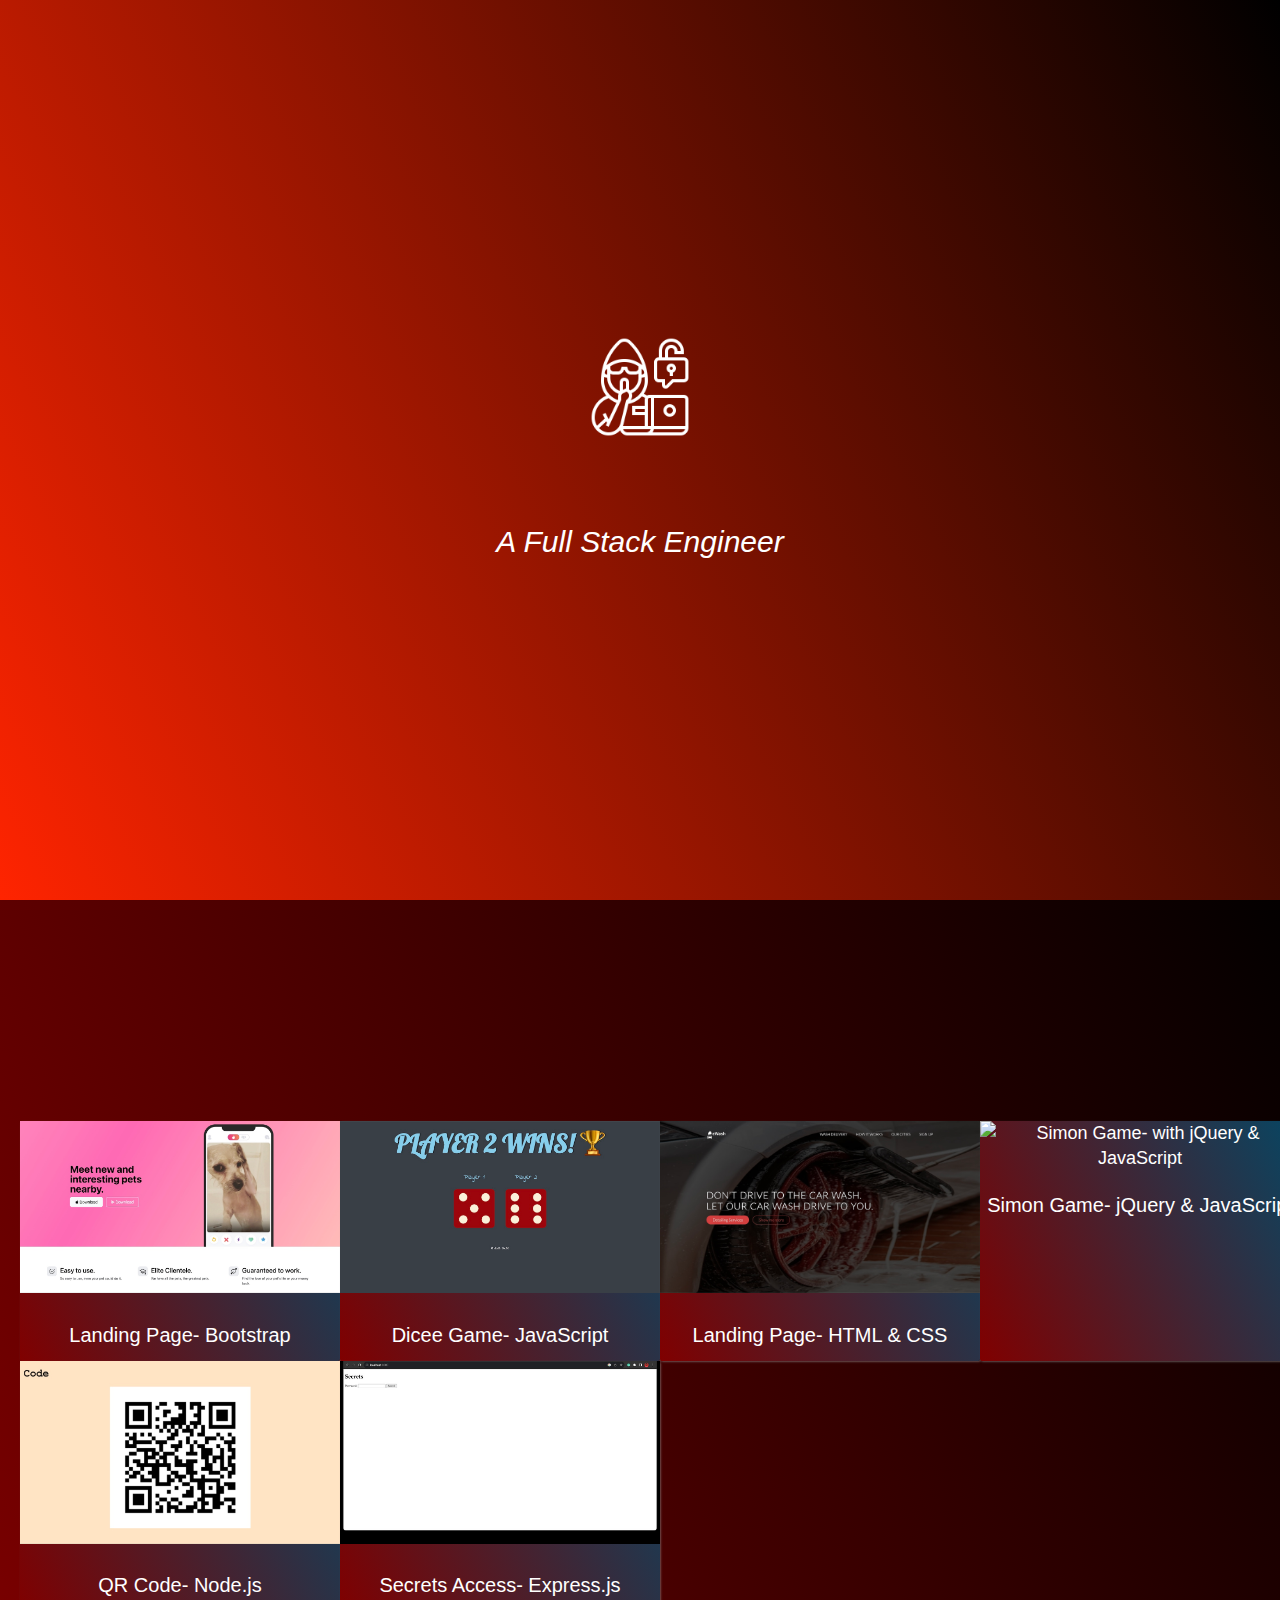
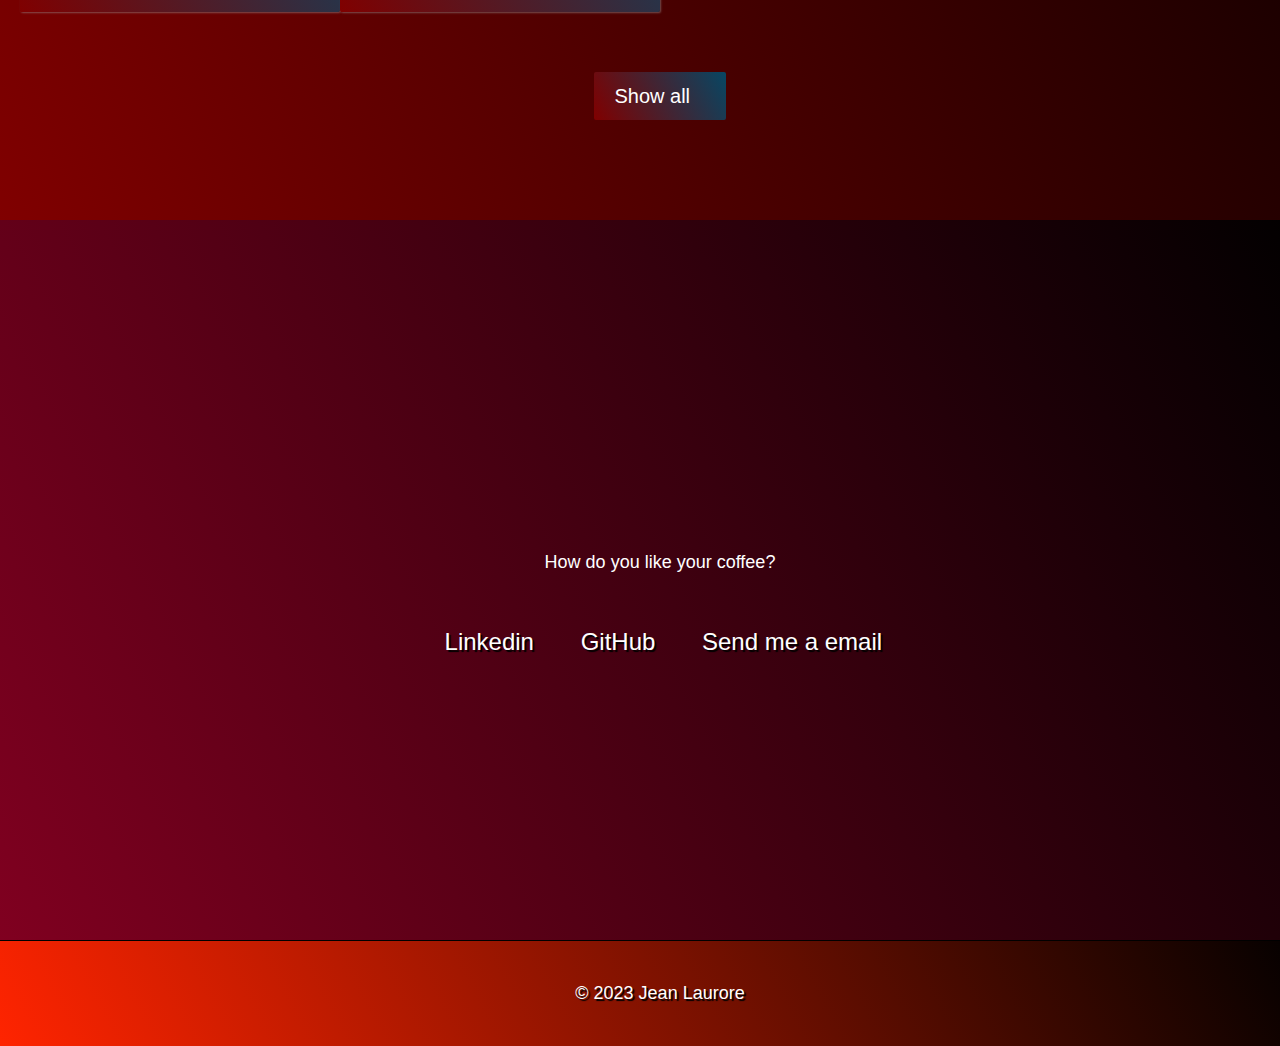
==== index.html @ cd210c25 "Added new project" ====
<!DOCTYPE html>
<html lang="en">

<head>
    <meta charset="UTF-8">
    <meta name="viewport" content="width=device-width, initial-scale=1.0">
    <meta http-equiv="X-UA-Compatible" content="IE=edge">
    <link rel="stylesheet" type="text/css" href="style.css">
    <title>Jean Laurore Portfolio</title>
</head>
<body>
    <header>
        <nav id="navbar" class="nav">
            <ul class="nav-list">
                <li><a href="#welcome-section">About</a></li>
                <li><a href="#projects">Work</a></li>
                <li><a href="#contact">Contact</a></li> 
            </ul>
        </nav>
    </header>

    <section id="welcome-section" class="welcome-section">
        <img class="dynamic-png" src="src/images/image-white.png" alt="Dynamic PNG">
        <h1> Hey there I'am Jean Laurore</h1>
        <p>A Full Stack Engineer</p>
    </section>

    <section id="projects" class="projects-section">
        <h2 class="projects-section-header">These are some of my projects</h2>
        <div class="projects-grid">
            <a href="https://jean-laurore.github.io/TinPet/" target="_blank" class="project project-tile">
                <img class="project-img"
                    src="src/images/TinPet-Project.jpg"
                    alt="Landing Page- with Bootstrap">
                    <p class="project-title">
                        Landing Page- Bootstrap
                    </p>
            </a>

            <a href="https://jean-laurore.github.io/Dicee-Game/" target="_blank" class="project project-tile">
                <img class="project-img"
                    src="src/images/Dicee-Game.jpg"
                    alt="Dicee Game- with JavaScript">
                    <p class="project-title">
                    Dicee Game- JavaScript
                    </p>
            </a>

            <a href="https://jean-laurore.github.io/eWash/" target="_blank" class="project project-tile">
                <img class="project-img" src="src/images/eWash.jpg" alt="Landing Page- with HTML & CSS">
                    <p class="project-title">
                    Landing Page- HTML & CSS
                    </p>
            </a>

            <a href="https://jean-laurore.github.io/Simon-Game/" target="_blank" class="project project-tile">
                <img class="project-img" src="src/images/simonGame.jpg" alt="Simon Game- with jQuery & JavaScript">
                    <p class="project-title">
                    Simon Game- jQuery & JavaScript
                    </p>
            </a>

            <a href="https://jean-laurore.github.io/QR-Code/" target="_blank" class="project project-tile">
                <img class="project-img" src="src/images/QR-Code.jpg" alt="QR Code with Node.js">
                    <p class="project-title">
                    QR Code- Node.js
                    </p>
            </a>

            <a href="https://github.com/Jean-Laurore/Secrets-Access" target="_blank" class="project project-tile">
                <img class="project-img" src="src/images/Secrets.jpg" alt="Secrets Access with express.js">
                    <p class="project-title">
                    Secrets Access- Express.js
                    </p>
            </a>
        </div>
        <a href="" class="btn btn-show-all" target="_blank">Show all
        <i class="fa-solid fa-arrow-right"></i>
        </a>
    </section>

    <section id="contact" class="contact-section">
        <div id="contact-section-header">
            <h2>Let's work together</h2>
            <p>How do you like your coffee?</p>
        </div>
            <div class="contact-links">
            <a href="https://www.linkedin.com/in/jean-laurore-b5106b161/" target="_blank"
                class="btn contact-details">
                <i class="fa-brands fa-linkedin"></i>
                </i>
                Linkedin
            </a>
            <a href="" target="_blank"
                class="btn contact-details">
                <i class="fa-brands fa-github"></i>
                </i>
                GitHub
            </a>
            <a href="mailto:jeanlauroree@gmail.com" class="btn contact-details">
                <i class="fa-solid fa-envelope"></i>
                </i>
                Send me a email
            </a>
        </div>
    </section>

    <footer>
        <p>&copy; 2023 Jean Laurore</p>
    </footer>
    <script src="https://kit.fontawesome.com/88104b2a67.js" crossorigin="anonymous"></script>
    <script src="/src/scripts/App.js"></script>
</body>

</html>
---- style.css ----
html {
  box-sizing: border-box;
  font-size: 62.5%;
  scroll-behavior: smooth;
}

body {
  font-family: 'Open Sans', Sans-serif;
  font-size: 1.8rem;
  font-weight: 400;
  line-height: 1.4;
  color: #FFFFFF;
}

.nav {
  display: flex;
  justify-content: flex-end;
  position: fixed;
  top: 0;
  left: 0;
  width: 100%;
  /* box-shadow: 0 2px 0 0 rgba(0, 0, 0, 0.4); */
  background-image: linear-gradient(62deg, #FF2400 0%, #000000 100%);
  opacity: 0;
  animation: fadeIn 1s ease forwards;
  z-index: 10;
}
@keyframes fadeIn {
  from {
    opacity: 0;
  }
  to {
    opacity: 1;
  }
}

.nav-list {
  display: flex;
  margin-right: 2rem;
}

.nav-list a {
  display: block;
  font-size: 2.2rem;
  padding: 2rem;
  transition: transform 0.3s;
}

.nav-list a:hover {
  transform: scale(1.1);
}

ul {
  list-style: none;
}

* {
margin: 0;
padding: 0;
}

li {
  display: list-item;
  text-align: -webkit-match-parent;
}

a {
  text-decoration: none;
  color: white;
}

.welcome-section {
  display: flex;
  flex-direction: column;
  justify-content: center;
  align-items: center;
  height: 100vh;
  background-color: #5bc0de;
  background-image: linear-gradient(62deg, #FF2400 0%, #000000 100%);
}

.welcome-section > p{
  font-size: 3rem;
  font-weight: 200;
  font-style: italic;
}

h1 {
  font-size: 6rem;
  text-shadow: 2px 2px 1px #000000;
  transition: transform 0.3s ease-out;
}

h2 {
  font-size: 4.2rem;
  text-shadow: 2px 2px 1px #000000;
  transition: transform 0.3s ease-out;
}

h1, h2 {
  font-family: 'Open Sans', Sans-serif;
  font-weight: 700;
  text-align: center;
  transform: translateX(-20px); /* Start from left */
  opacity: 0;
  animation: slideIn 1s ease forwards;
}

@keyframes slideIn {
  from {
    transform: translateX(-20px);
    opacity: 0;
  }
  to {
    transform: translateX(0);
    opacity: 1;
  }
}

.projects-section {
  text-align: center;
  padding: 10rem 2rem;
  width: 100%;
  background-image: linear-gradient(62deg, #800000 0%, #000000 100%);
}

.projects-section-header {
  max-width: 640px;
  margin: 0 auto 6rem auto;
  border-bottom: 0.2rem solid white;
}

.projects-grid {
  display: grid;
  grid-template-columns: repeat(auto-fit, minmax(320px, 1fr));
  width: 100%;
  max-width: 1280px;
  margin: 0 auto;
  margin-bottom: 6rem;
}

.project {
  background-image: linear-gradient(62deg, #800000 0%, #074663 100%);
  box-shadow: 1px 1px 2px rgba(156, 154, 154, 0.5);
  border-radius: 2px;
}

.project-img {
  height: calc(100% - 6.8rem);
  width: 100%;
  object-fit: cover;
}

.project-title {
  font-size: 2rem;
  padding: 2rem 0.5rem;
}

.fa-solid, .fa-brands {
  -webkit-font-smoothing: antialiased;
  display: inline-block;
  font-style: normal;
  text-rendering: auto;
  line-height: 1;
}

/* .code {
  color: #556B2F;
  transition: color 0.3s ease-out;
} */

.btn-show-all {
  font-size: 2rem;
  background-image: linear-gradient(62deg, #800000 0%, #074663 100%);
  transition: color 0.3s ease-out;
}

.btn-show-all > i {
  margin-left: 10px;
  transform: translateX(0);
  transition: transform 0.3s ease-out;
}

.btn {
  display: inline-block;
  padding: 1rem 2rem;
  border-radius: 2px;
  transition: transform 0.3s;
}

.btn:hover {
  transform: scale(1.1); 
}

.contact-section {
  display: flex;
  flex-direction: column;
  justify-content: center;
  align-items: center;
  text-align: center;
  width: 100%;
  height: 80vh;
  padding: 0 2rem;
  /* margin: 35px 35px 45px 35px; */
  background-image: linear-gradient(62deg, #800020 0%, #000000 100%);
}

.contact-section-header > h2 {
  font-size: 6rem;
  text-shadow: 2px 2px 1px #000000;
  transition: transform 0.3s ease-out;
}

.contact-section-header > p {
  font-style: italic;
  text-shadow: 2px 2px 1px #000000;
  transition: transform 0.3s ease-out;
}

.contact-links {
  display: flex;
  justify-content: center;
  width: 100%;
  max-width: 980px;
  margin-top: 4rem;
  flex-wrap: wrap;
}

.contact-details {
  font-size: 2.4rem;
  text-shadow: 2px 2px 1px #000000;
  transition: transform 0.3s ease-out;
}

footer {
  font-weight: 300;
  display: flex;
  width: 100%;
  justify-content: space-evenly;
  padding: 2rem;
  background-image: linear-gradient(62deg, #FF2400 0%, #000000 100%);
  border-top: 1px solid #000000;
}

footer > p {
  margin: 2rem;
  text-shadow: 2px 2px 1px #000000;
  transition: transform 0.3s ease-out;
}

.dynamic-png {
  width: 100px; /* Adjust the size as needed */
  height: 100px;
  display: block;
  margin: 0 auto; /* Center the image horizontally */
}

/* 
@media only screen and (max-width: 768px) {
  body {
    font-size: 1.4rem;
      width: 100%;
  }
}

@media only screen and (max-width: 480px) {
  body {
    font-size: 1.2rem;
  }
} 
*/
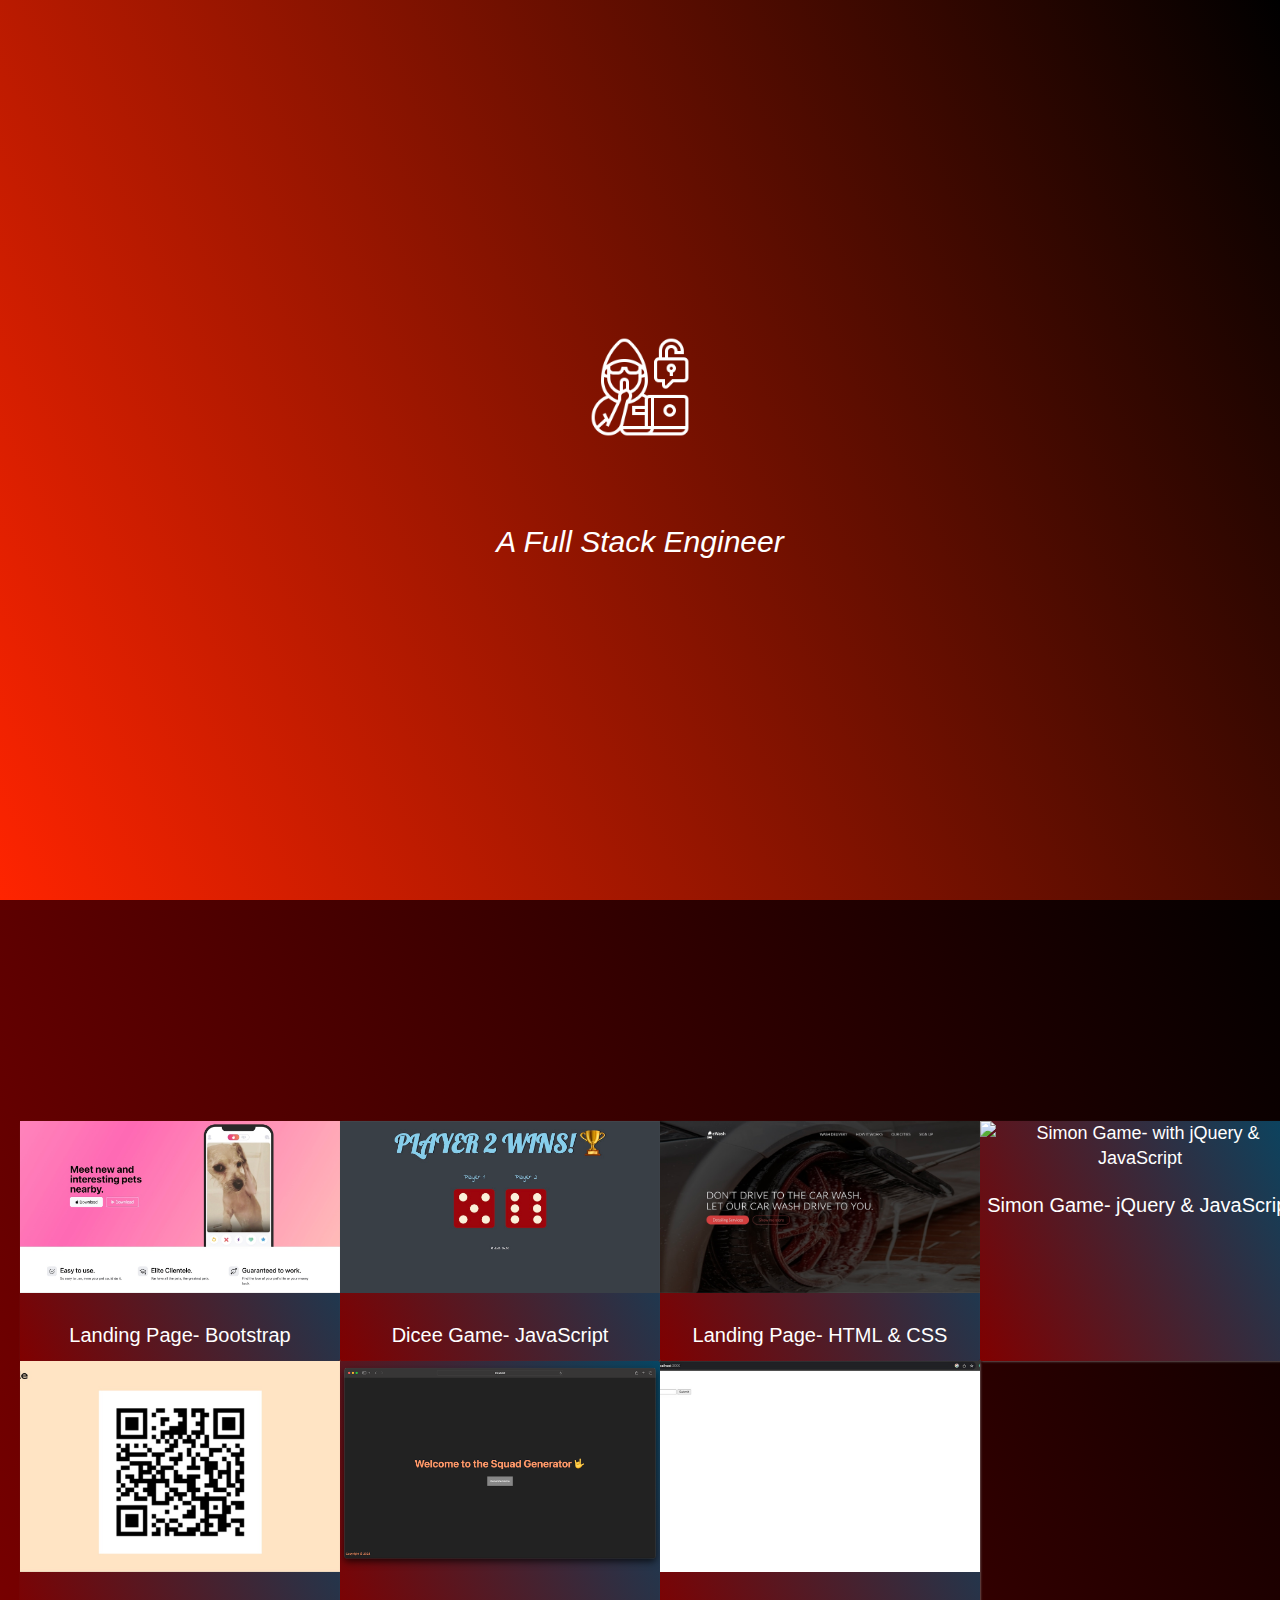
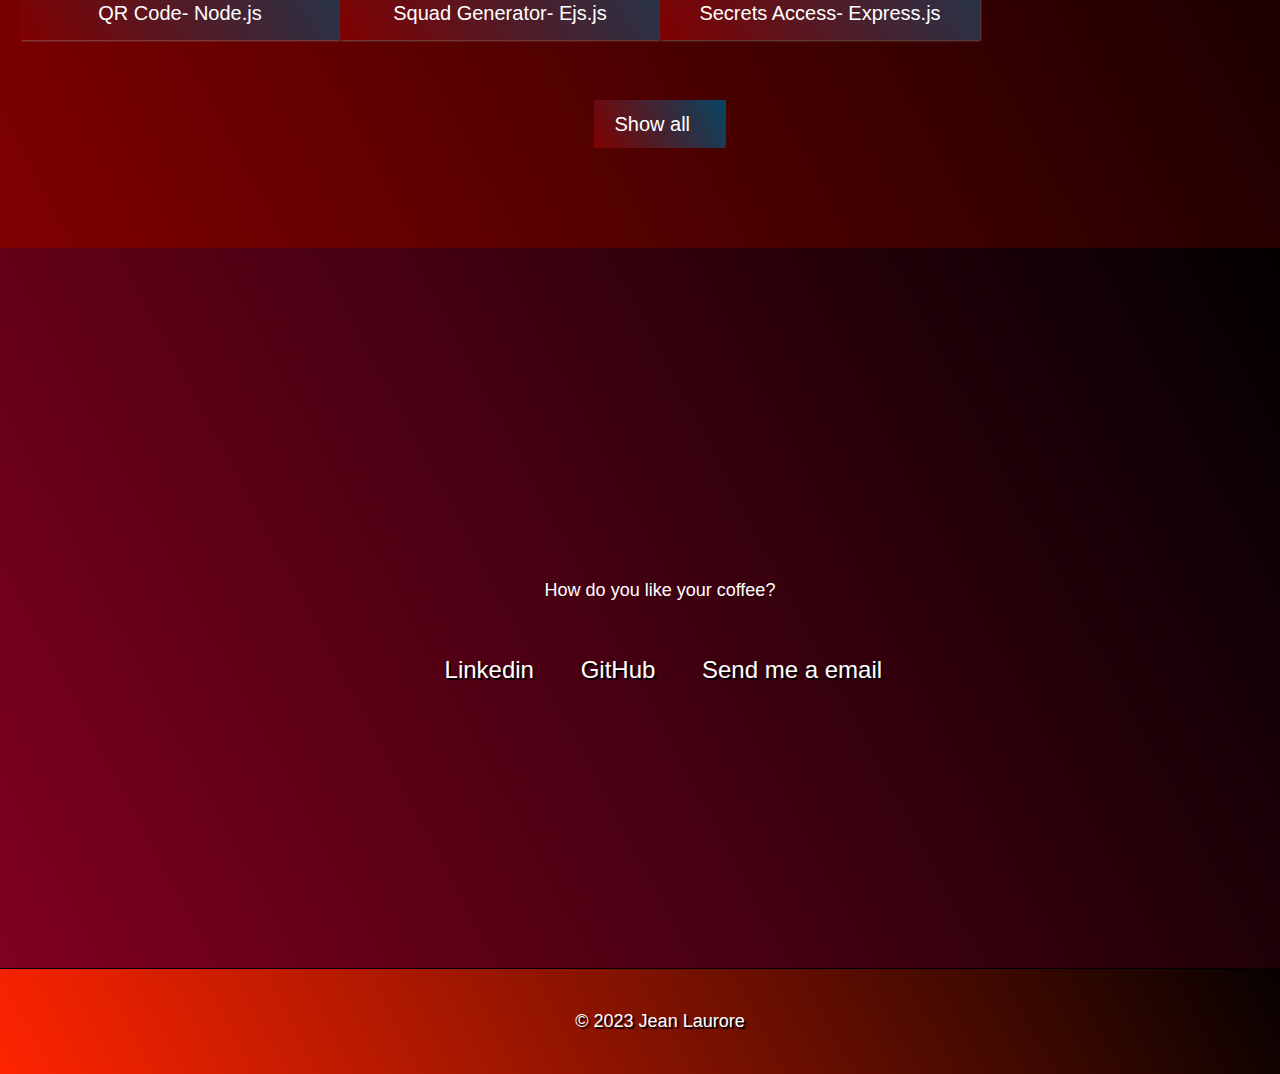
==== commit 89ad315a: "Added new project to portfolio" ====
--- a/index.html
+++ b/index.html
@@ -66,13 +66,20 @@
                     QR Code- Node.js
                     </p>
             </a>
-
+            
+            <a href="https://github.com/Jean-Laurore/Squad-Generator" target="_blank" class="project project-tile">
+                <img class="project-img" src="src/images/Squad-Generator.png" alt="Squad Generator- Ejs.js">
+                    <p class="project-title">
+                    Squad Generator- Ejs.js
+                    </p>
+            </a>
             <a href="https://github.com/Jean-Laurore/Secrets-Access" target="_blank" class="project project-tile">
                 <img class="project-img" src="src/images/Secrets.jpg" alt="Secrets Access with express.js">
                     <p class="project-title">
                     Secrets Access- Express.js
                     </p>
             </a>
+
         </div>
         <a href="" class="btn btn-show-all" target="_blank">Show all
         <i class="fa-solid fa-arrow-right"></i>
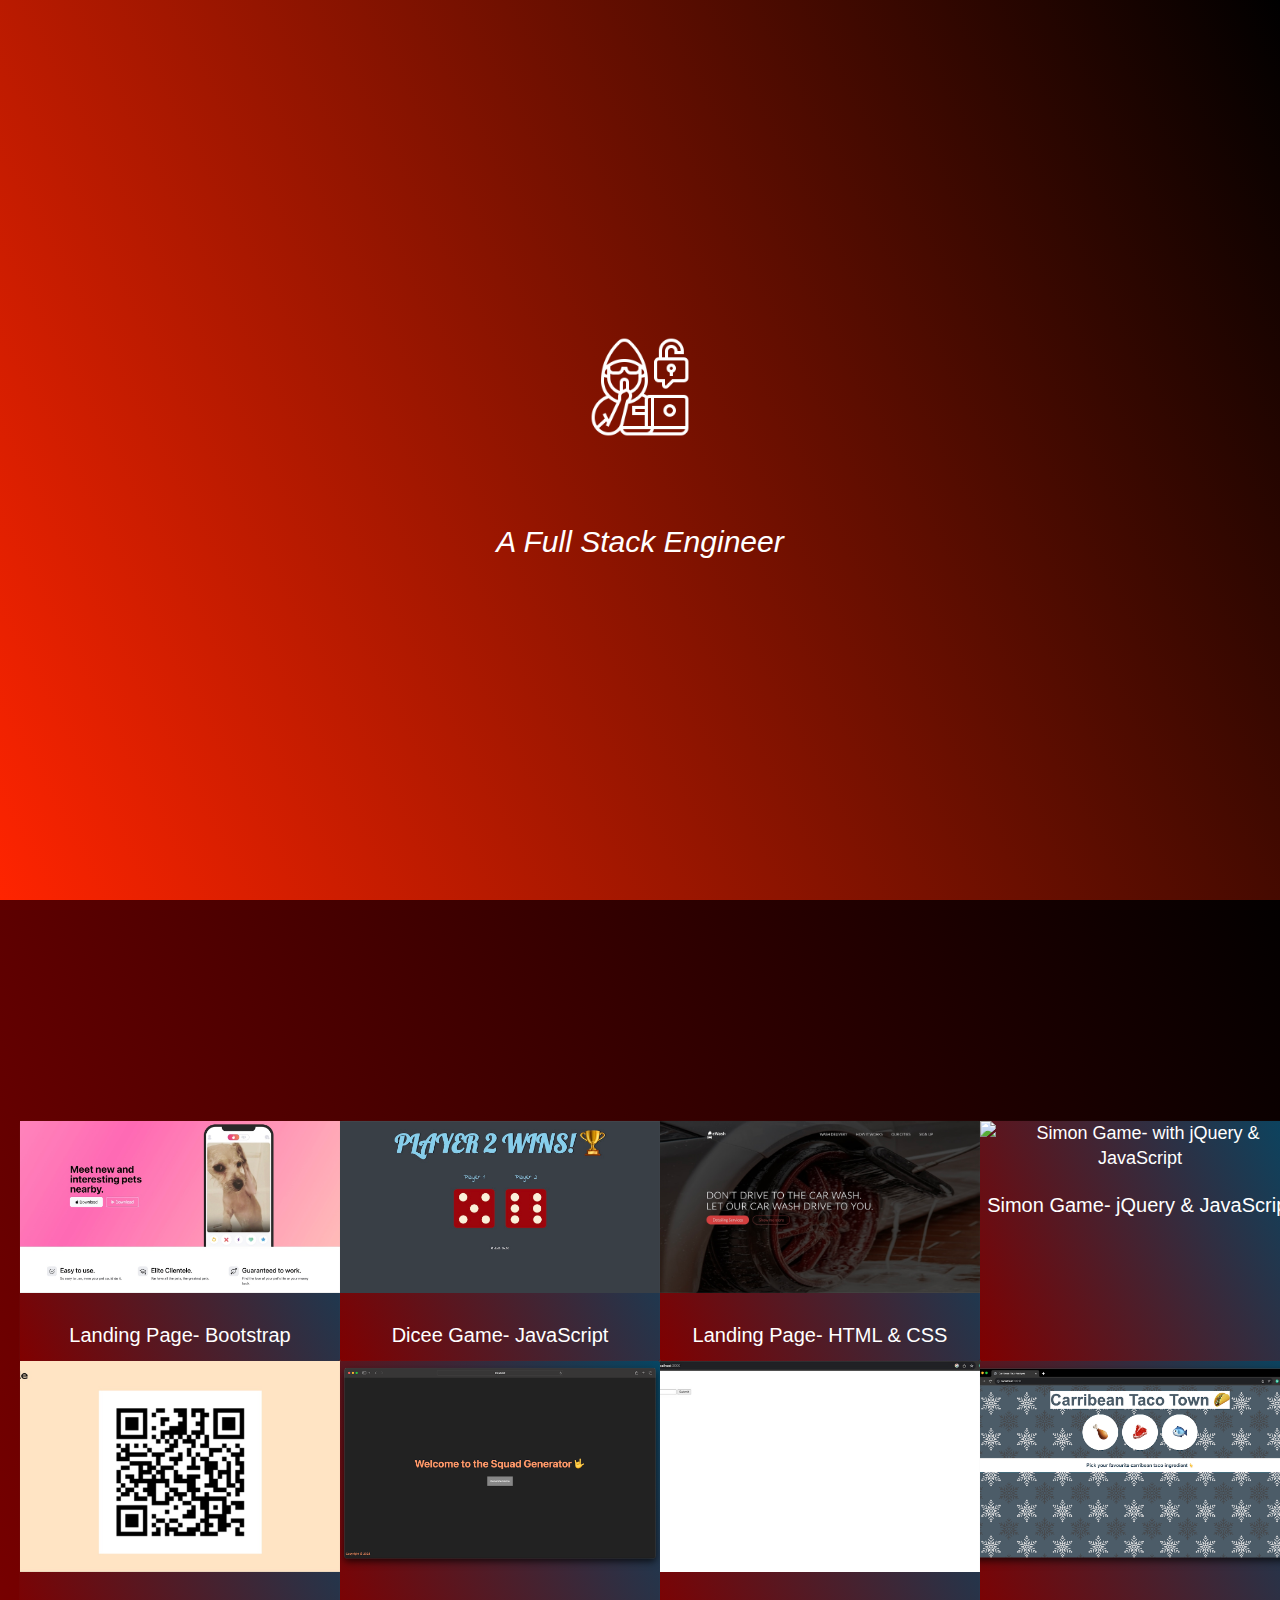
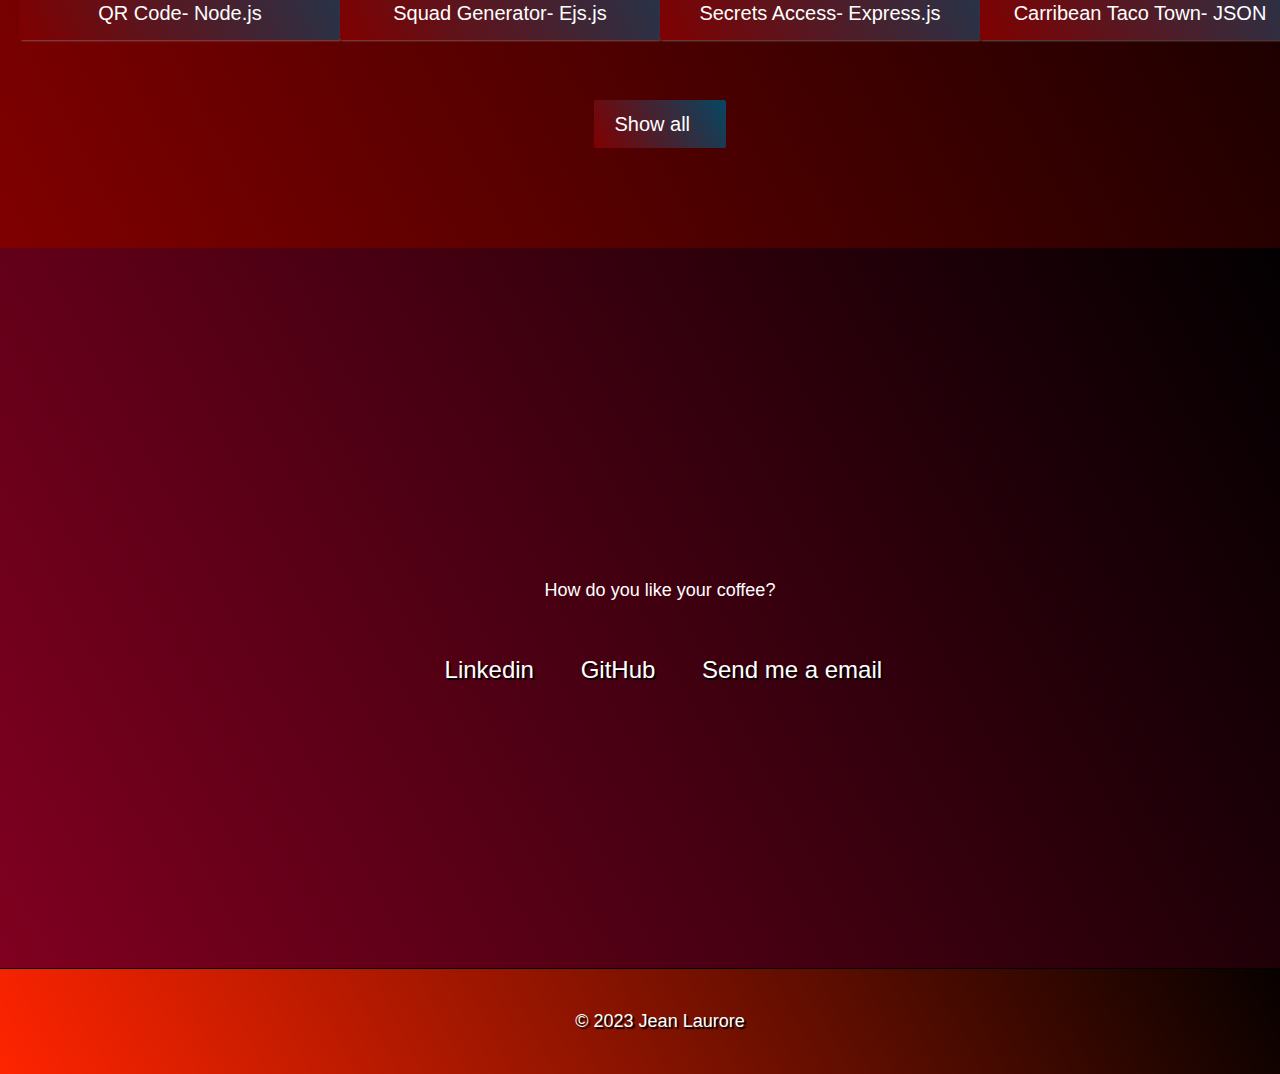
==== commit c2370f5a: "Adding new project to portfolio" ====
--- a/index.html
+++ b/index.html
@@ -73,10 +73,18 @@
                     Squad Generator- Ejs.js
                     </p>
             </a>
+
             <a href="https://github.com/Jean-Laurore/Secrets-Access" target="_blank" class="project project-tile">
                 <img class="project-img" src="src/images/Secrets.jpg" alt="Secrets Access with express.js">
                     <p class="project-title">
                     Secrets Access- Express.js
+                    </p>
+            </a>
+
+            <a href="https://github.com/Jean-Laurore/JSON-Project" target="_blank" class="project project-tile">
+                <img class="project-img" src="src/images/JSON-project.png" alt="Carribean Taco Town- JSON">
+                    <p class="project-title">
+                    Carribean Taco Town- JSON
                     </p>
             </a>
 
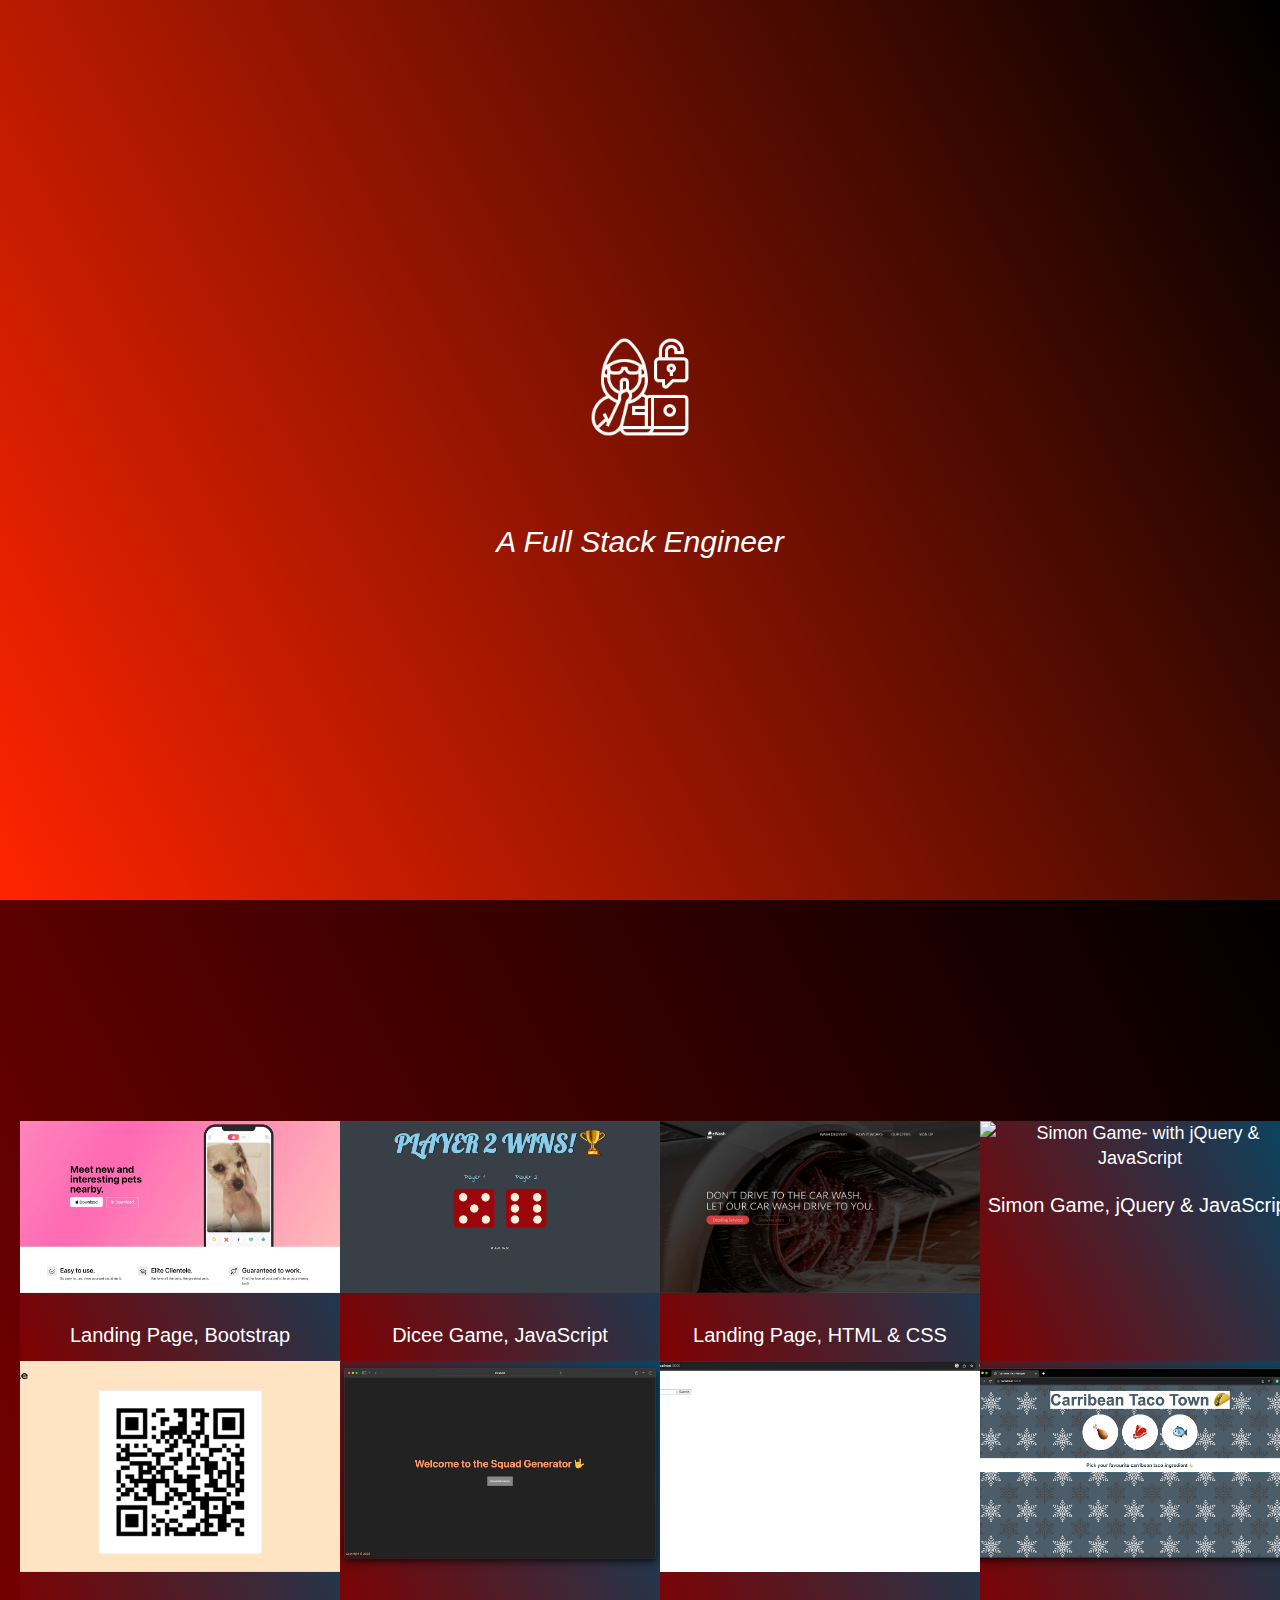
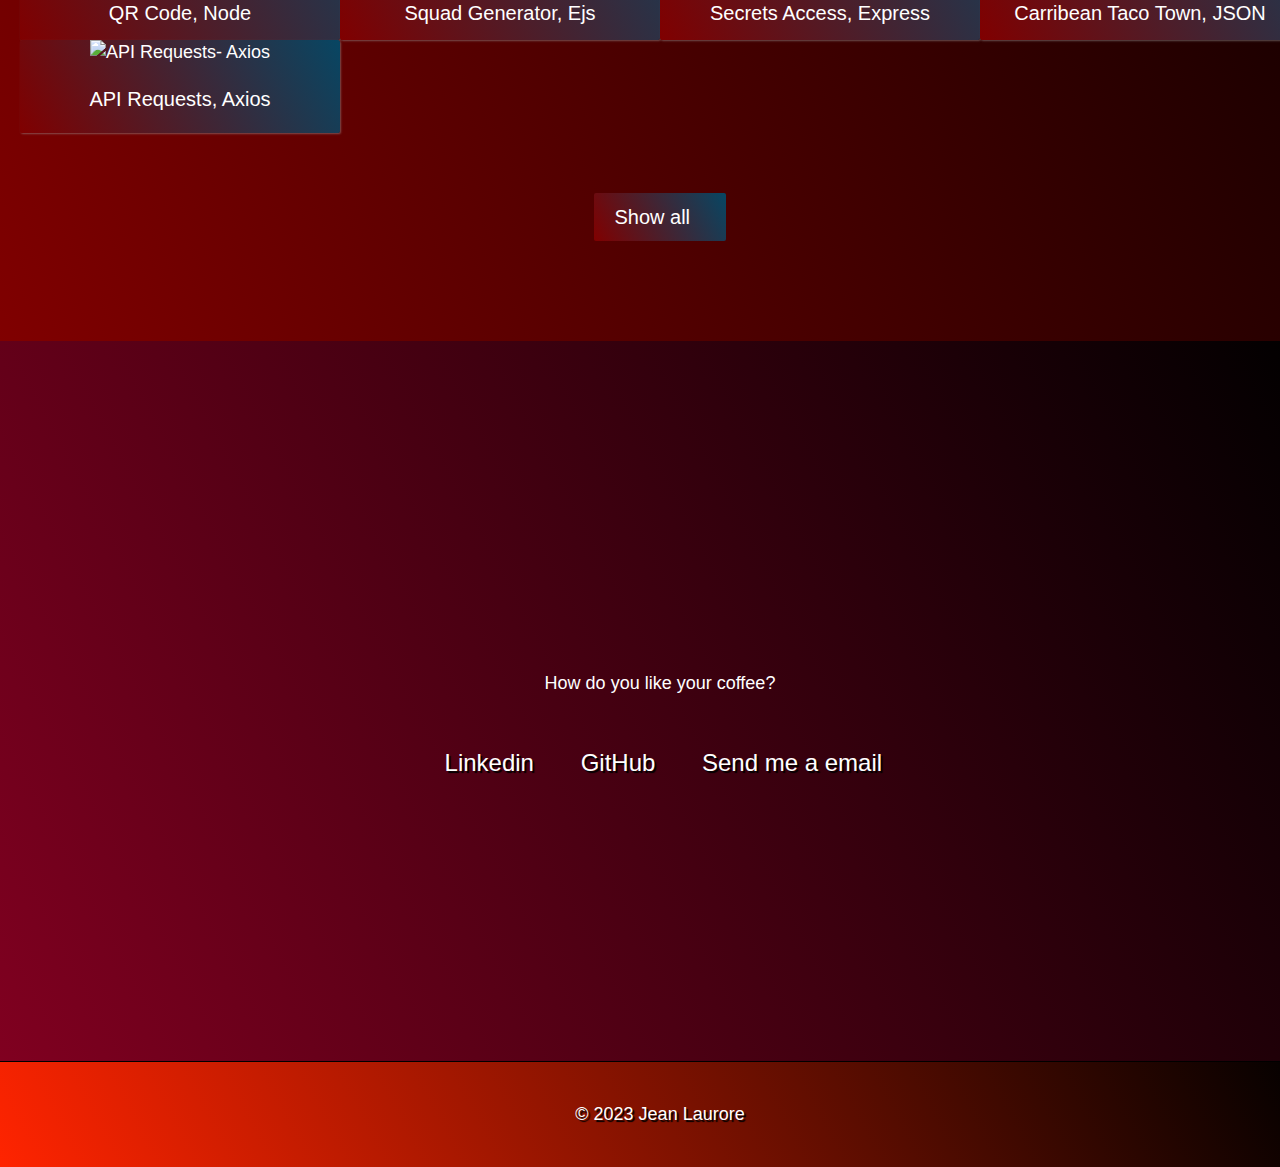
==== commit 327e545d: "show all btn update" ====
--- a/index.html
+++ b/index.html
@@ -33,7 +33,7 @@
                     src="src/images/TinPet-Project.jpg"
                     alt="Landing Page- with Bootstrap">
                     <p class="project-title">
-                        Landing Page- Bootstrap
+                        Landing Page, Bootstrap
                     </p>
             </a>
 
@@ -42,54 +42,61 @@
                     src="src/images/Dicee-Game.jpg"
                     alt="Dicee Game- with JavaScript">
                     <p class="project-title">
-                    Dicee Game- JavaScript
+                    Dicee Game, JavaScript
                     </p>
             </a>
 
             <a href="https://jean-laurore.github.io/eWash/" target="_blank" class="project project-tile">
                 <img class="project-img" src="src/images/eWash.jpg" alt="Landing Page- with HTML & CSS">
                     <p class="project-title">
-                    Landing Page- HTML & CSS
+                    Landing Page, HTML & CSS
                     </p>
             </a>
 
             <a href="https://jean-laurore.github.io/Simon-Game/" target="_blank" class="project project-tile">
                 <img class="project-img" src="src/images/simonGame.jpg" alt="Simon Game- with jQuery & JavaScript">
                     <p class="project-title">
-                    Simon Game- jQuery & JavaScript
+                    Simon Game, jQuery & JavaScript
                     </p>
             </a>
 
             <a href="https://jean-laurore.github.io/QR-Code/" target="_blank" class="project project-tile">
                 <img class="project-img" src="src/images/QR-Code.jpg" alt="QR Code with Node.js">
                     <p class="project-title">
-                    QR Code- Node.js
+                    QR Code, Node
                     </p>
             </a>
             
             <a href="https://github.com/Jean-Laurore/Squad-Generator" target="_blank" class="project project-tile">
                 <img class="project-img" src="src/images/Squad-Generator.png" alt="Squad Generator- Ejs.js">
                     <p class="project-title">
-                    Squad Generator- Ejs.js
+                    Squad Generator, Ejs
                     </p>
             </a>
 
             <a href="https://github.com/Jean-Laurore/Secrets-Access" target="_blank" class="project project-tile">
                 <img class="project-img" src="src/images/Secrets.jpg" alt="Secrets Access with express.js">
                     <p class="project-title">
-                    Secrets Access- Express.js
+                    Secrets Access, Express
                     </p>
             </a>
 
             <a href="https://github.com/Jean-Laurore/JSON-Project" target="_blank" class="project project-tile">
                 <img class="project-img" src="src/images/JSON-project.png" alt="Carribean Taco Town- JSON">
                     <p class="project-title">
-                    Carribean Taco Town- JSON
+                    Carribean Taco Town, JSON
+                    </p>
+            </a>
+
+            <a href="https://github.com/Jean-Laurore/API-Requests-Axios" target="_blank" class="project project-tile">
+                <img class="project-img" src="src/images/API-Axios.png" alt="API Requests- Axios">
+                    <p class="project-title">
+                    API Requests, Axios
                     </p>
             </a>
 
         </div>
-        <a href="" class="btn btn-show-all" target="_blank">Show all
+        <a href="https://github.com/Jean-Laurore?tab=repositories" target="_blank" class="btn btn-show-all">Show all
         <i class="fa-solid fa-arrow-right"></i>
         </a>
     </section>
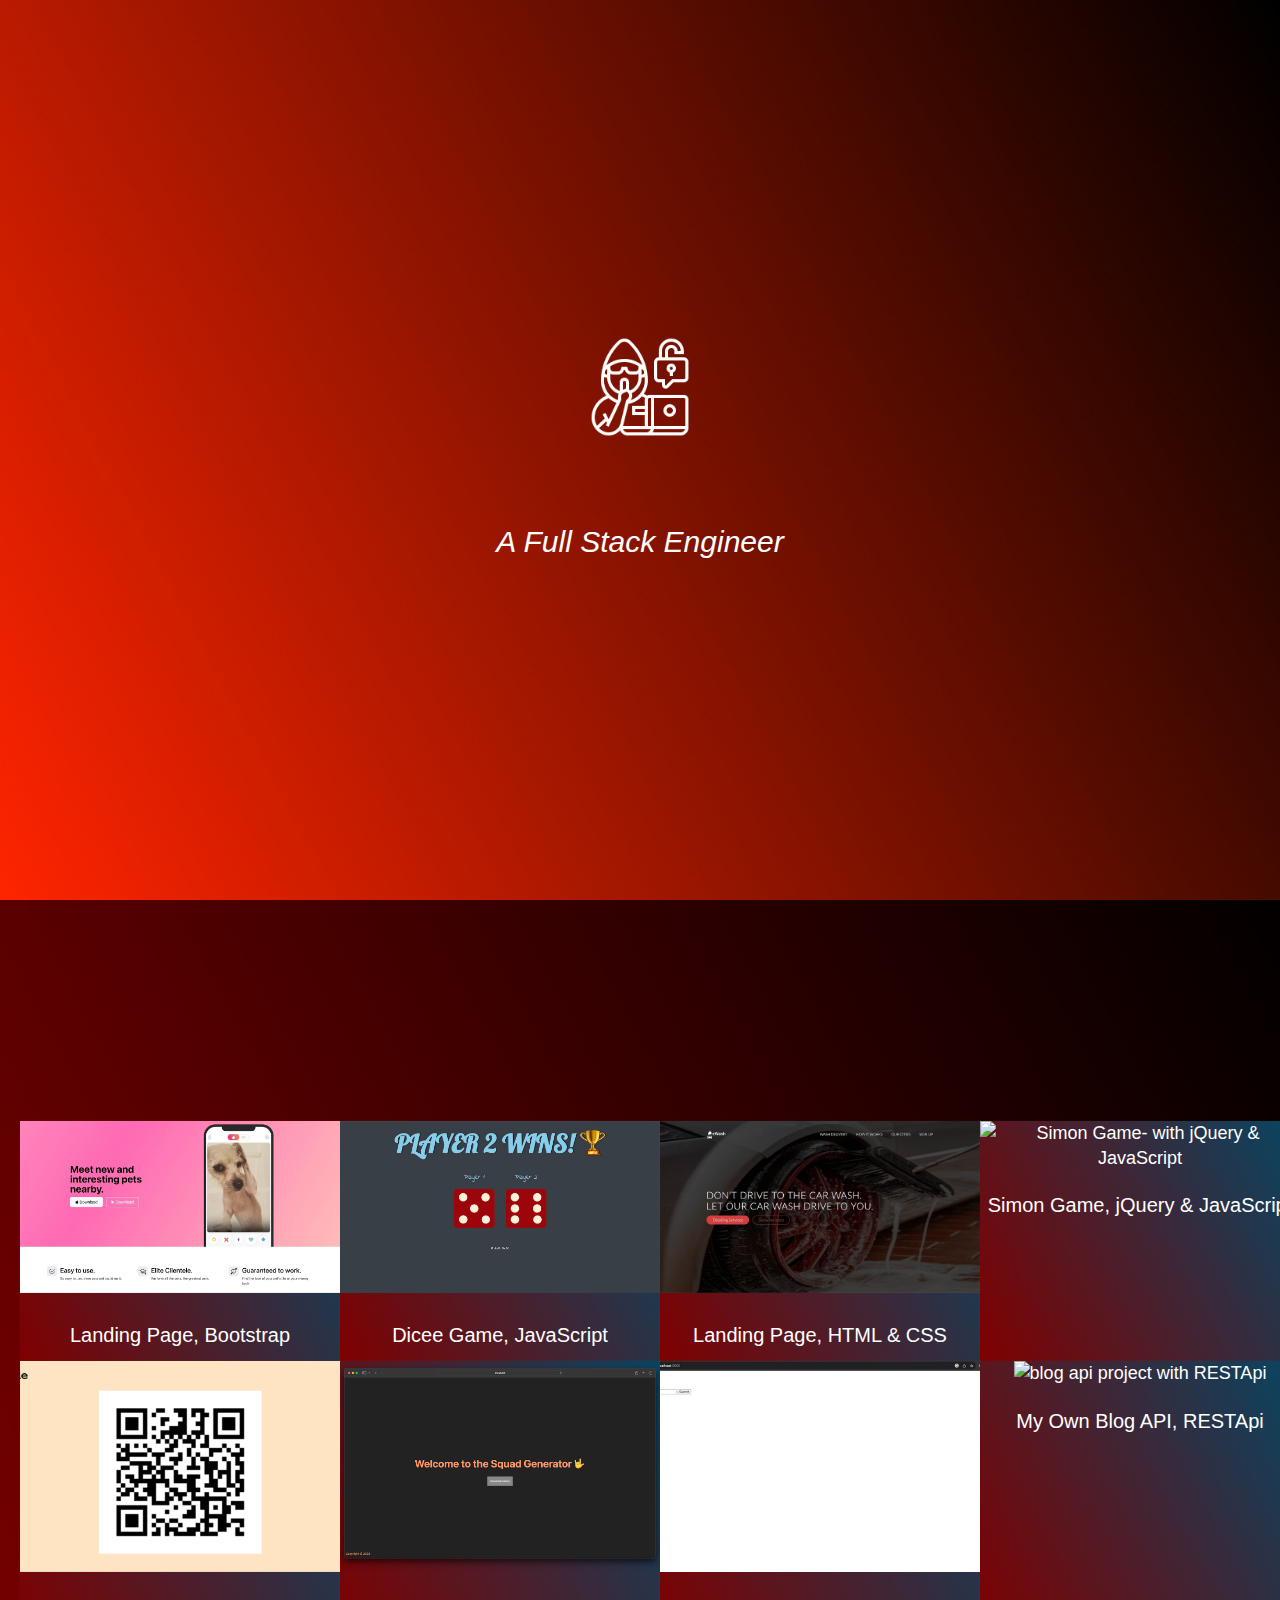
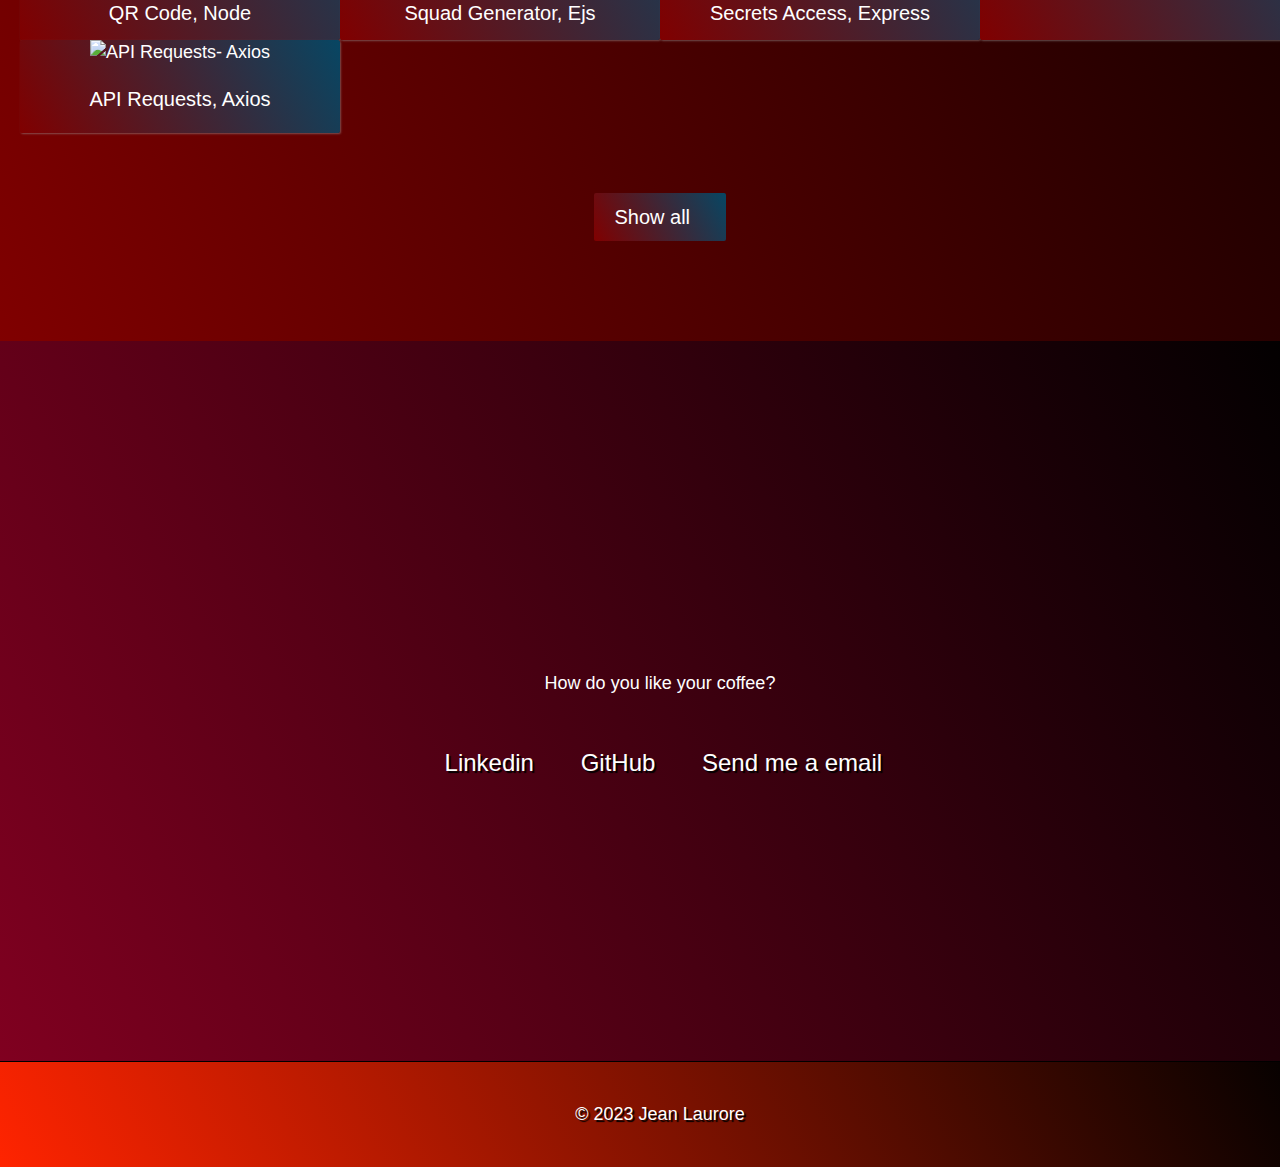
==== commit e8e3d780: "updated link" ====
--- a/index.html
+++ b/index.html
@@ -81,10 +81,10 @@
                     </p>
             </a>
 
-            <a href="https://github.com/Jean-Laurore/JSON-Project" target="_blank" class="project project-tile">
-                <img class="project-img" src="src/images/JSON-project.png" alt="Carribean Taco Town- JSON">
+            <a href="https://github.com/Jean-Laurore/Blog-API-Project" target="_blank" class="project project-tile">
+                <img class="project-img" src="src/images/Blog API Project.png" alt="blog api project with RESTApi">
                     <p class="project-title">
-                    Carribean Taco Town, JSON
+                    My Own Blog API, RESTApi
                     </p>
             </a>
 
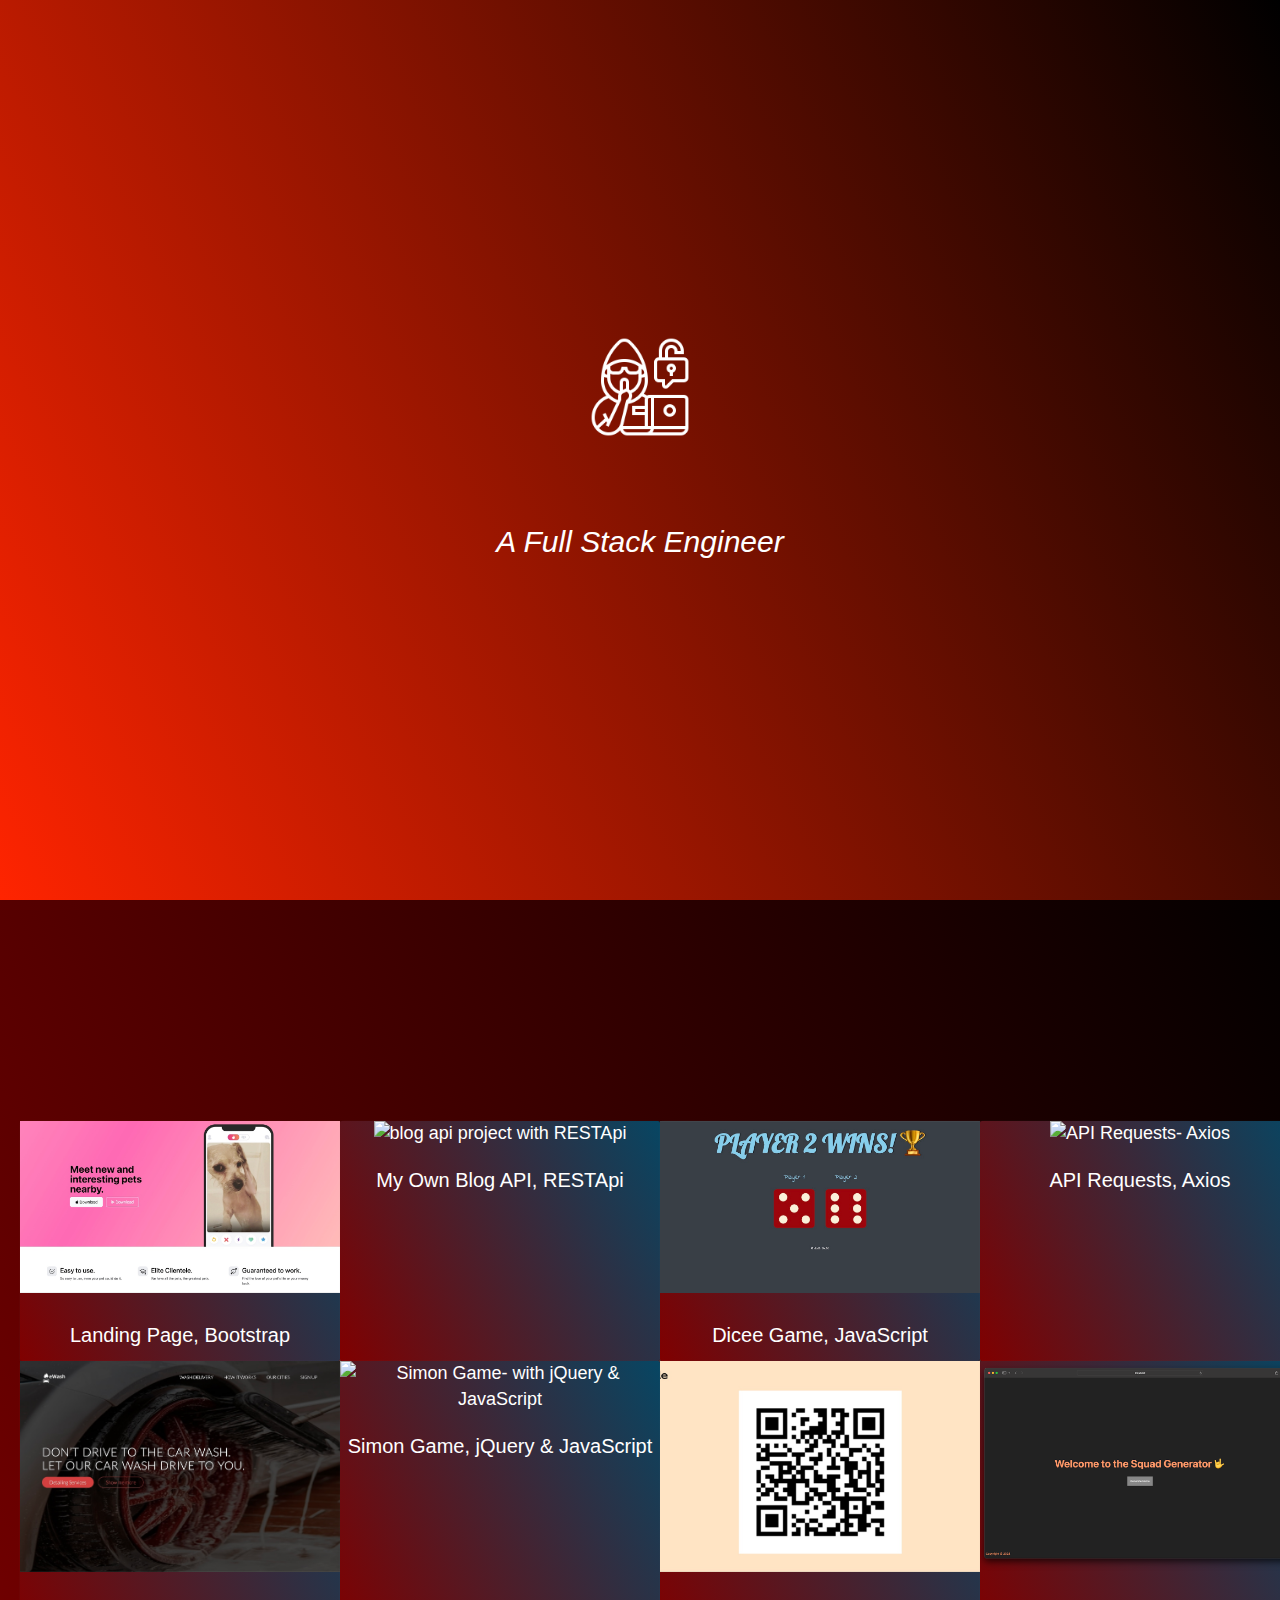
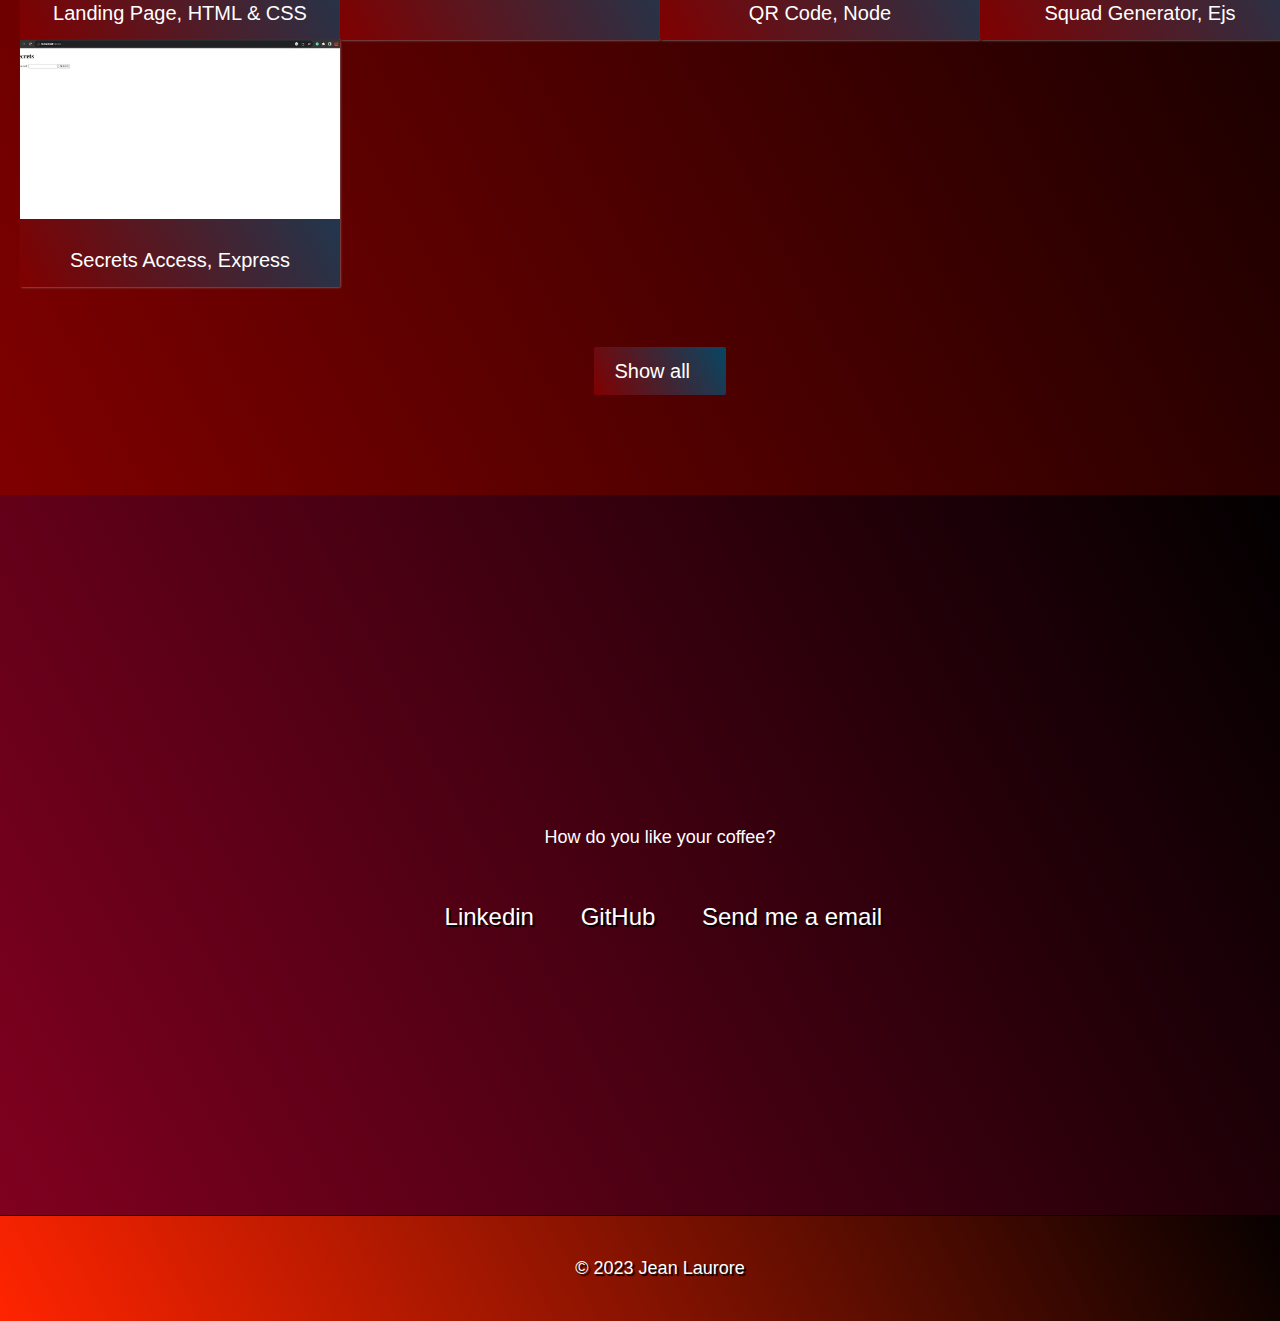
==== commit a08eac0b: "move up some project" ====
--- a/index.html
+++ b/index.html
@@ -37,6 +37,13 @@
                     </p>
             </a>
 
+            <a href="https://github.com/Jean-Laurore/Blog-API-Project" target="_blank" class="project project-tile">
+                <img class="project-img" src="src/images/Blog API Project.png" alt="blog api project with RESTApi">
+                    <p class="project-title">
+                    My Own Blog API, RESTApi
+                    </p>
+            </a>
+            
             <a href="https://jean-laurore.github.io/Dicee-Game/" target="_blank" class="project project-tile">
                 <img class="project-img"
                     src="src/images/Dicee-Game.jpg"
@@ -46,6 +53,13 @@
                     </p>
             </a>
 
+            <a href="https://github.com/Jean-Laurore/API-Requests-Axios" target="_blank" class="project project-tile">
+                <img class="project-img" src="src/images/API-Axios.png" alt="API Requests- Axios">
+                    <p class="project-title">
+                    API Requests, Axios
+                    </p>
+            </a>
+            
             <a href="https://jean-laurore.github.io/eWash/" target="_blank" class="project project-tile">
                 <img class="project-img" src="src/images/eWash.jpg" alt="Landing Page- with HTML & CSS">
                     <p class="project-title">
@@ -78,20 +92,6 @@
                 <img class="project-img" src="src/images/Secrets.jpg" alt="Secrets Access with express.js">
                     <p class="project-title">
                     Secrets Access, Express
-                    </p>
-            </a>
-
-            <a href="https://github.com/Jean-Laurore/Blog-API-Project" target="_blank" class="project project-tile">
-                <img class="project-img" src="src/images/Blog API Project.png" alt="blog api project with RESTApi">
-                    <p class="project-title">
-                    My Own Blog API, RESTApi
-                    </p>
-            </a>
-
-            <a href="https://github.com/Jean-Laurore/API-Requests-Axios" target="_blank" class="project project-tile">
-                <img class="project-img" src="src/images/API-Axios.png" alt="API Requests- Axios">
-                    <p class="project-title">
-                    API Requests, Axios
                     </p>
             </a>
 
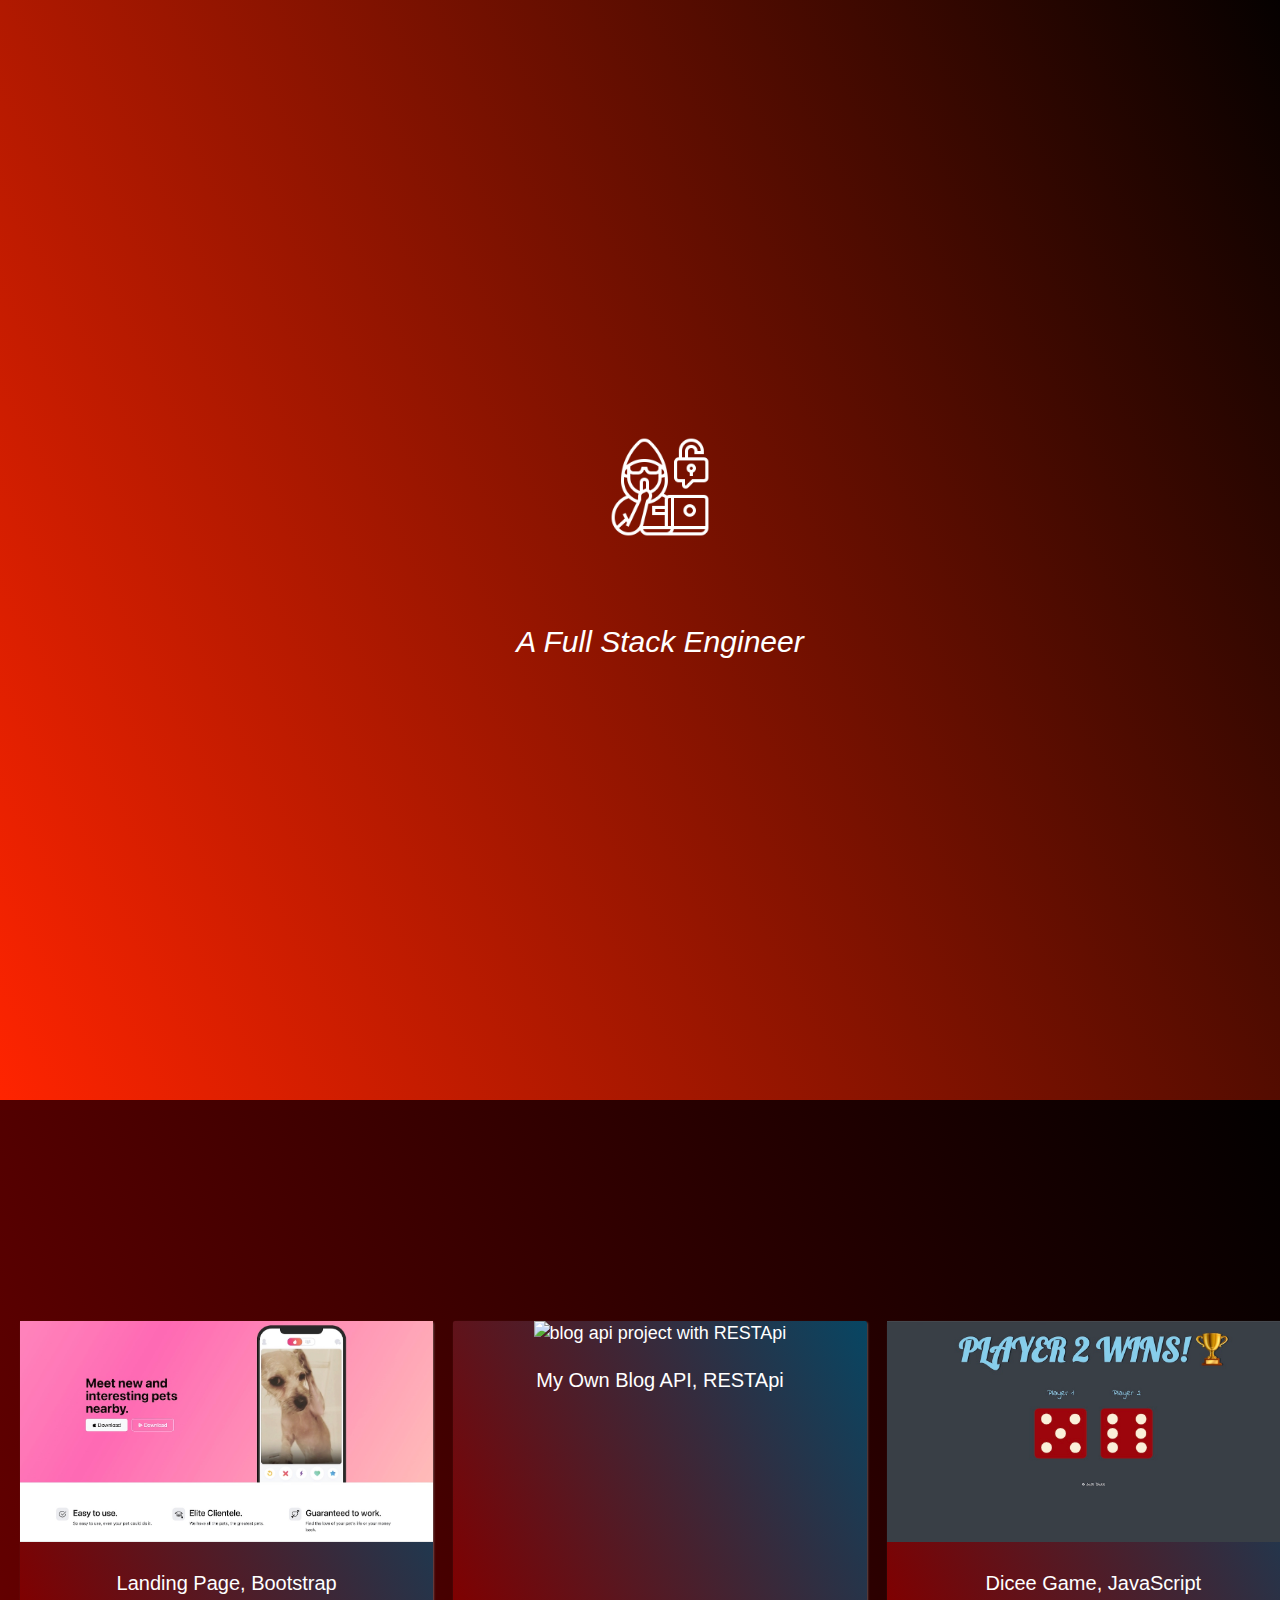
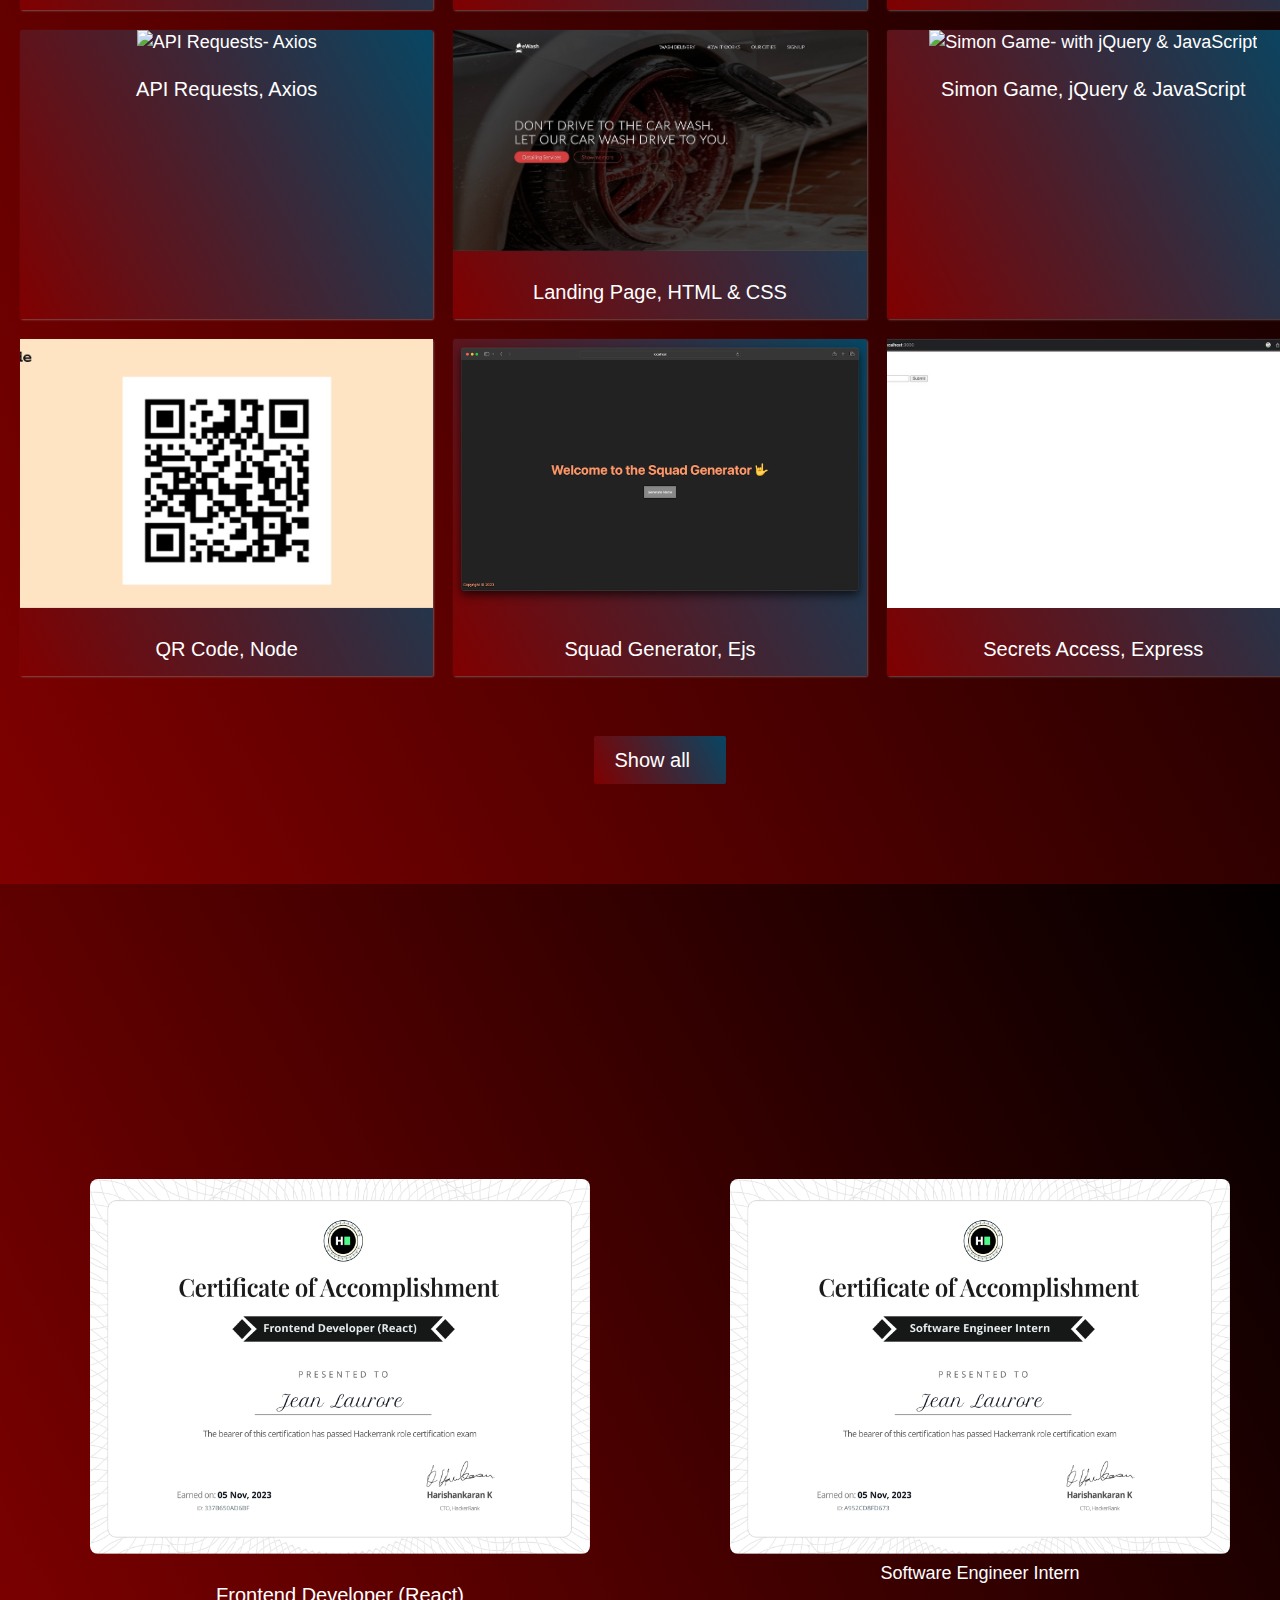
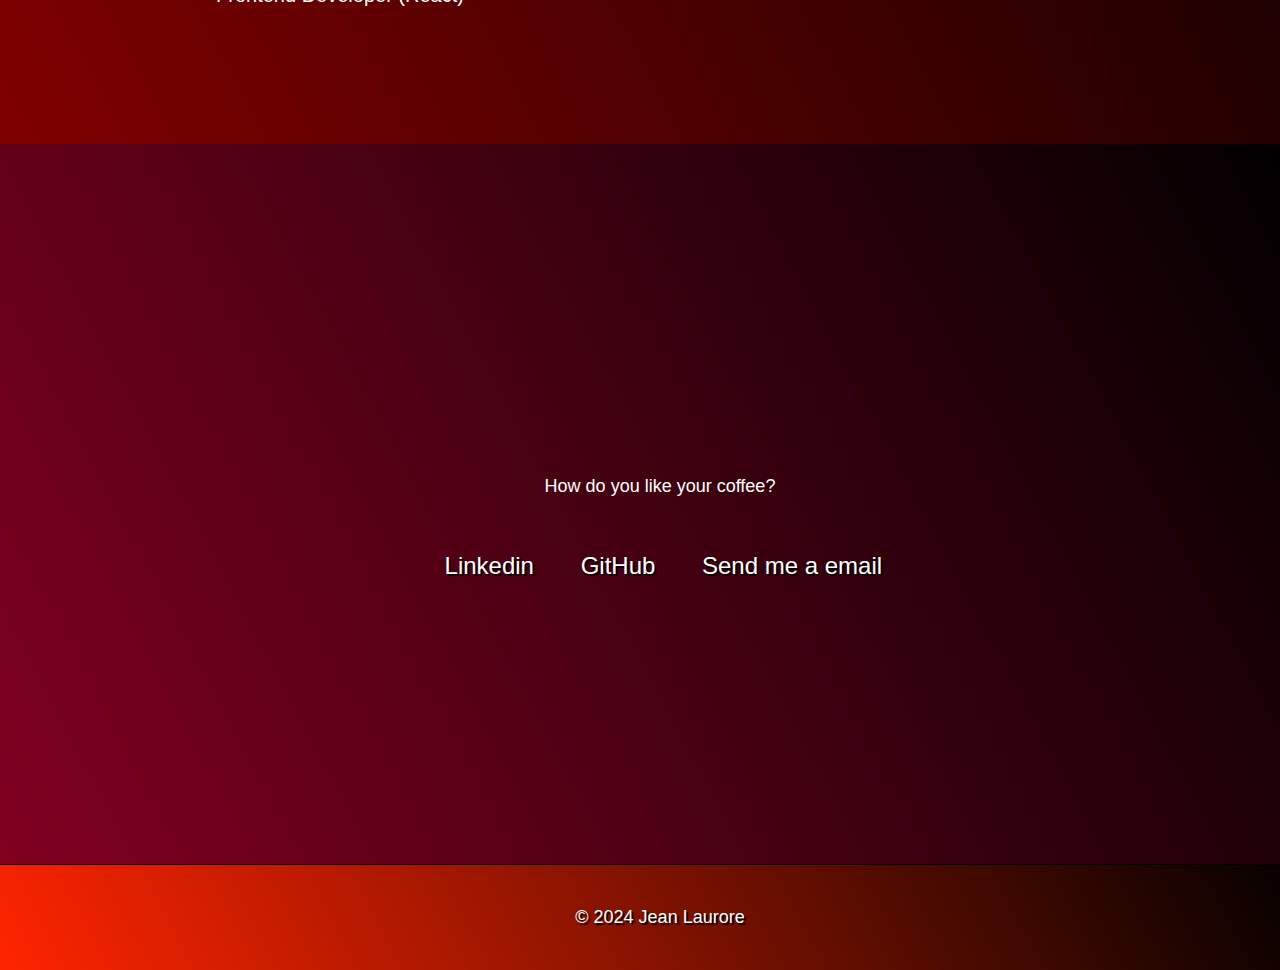
==== commit 9c4c3e55: "Added new section for my certifications" ====
--- a/index.html
+++ b/index.html
@@ -13,7 +13,8 @@
         <nav id="navbar" class="nav">
             <ul class="nav-list">
                 <li><a href="#welcome-section">About</a></li>
-                <li><a href="#projects">Work</a></li>
+                <li><a href="#projects">Projects</a></li>
+                <li><a href="#certifications">Certifications</a></li>
                 <li><a href="#contact">Contact</a></li> 
             </ul>
         </nav>
@@ -101,6 +102,29 @@
         </a>
     </section>
 
+    <section id="certifications" class="certifications-section">
+        <h2 class="certifications-section-header">These are some of my certifications</h2>
+        <div class="certifications-grid">
+            <a href="https://www.hackerrank.com/certificates/337b650ad6bf" target="_blank" class="certification project-tile">
+                <img class="certification-img"
+                    src="src/images/React-Certification.png"
+                    alt="front end developer react">
+                    <p class="certification-title">
+                        Frontend Developer (React)
+                    </p>
+            </a>
+
+            <a href="https://www.hackerrank.com/certificates/a952cd8fd673" target="_blank" class="certification project-tile">
+                <img class="certification-img"
+                    src="src/images/Software Engineer Intern Certifi.png"
+                    alt="software engineer intern">
+                    <p class="Certification-title">
+                        Software Engineer Intern
+                    </p>
+            </a>
+            </div>
+            </section>
+
     <section id="contact" class="contact-section">
         <div id="contact-section-header">
             <h2>Let's work together</h2>
@@ -128,7 +152,7 @@
     </section>
 
     <footer>
-        <p>&copy; 2023 Jean Laurore</p>
+        <p>&copy; 2024 Jean Laurore</p>
     </footer>
     <script src="https://kit.fontawesome.com/88104b2a67.js" crossorigin="anonymous"></script>
     <script src="/src/scripts/App.js"></script>
--- a/style.css
+++ b/style.css
@@ -74,8 +74,9 @@
   flex-direction: column;
   justify-content: center;
   align-items: center;
+  padding: 10rem 2rem;
+  width: 100%;
   height: 100vh;
-  background-color: #5bc0de;
   background-image: linear-gradient(62deg, #FF2400 0%, #000000 100%);
 }
 
@@ -133,6 +134,7 @@
 .projects-grid {
   display: grid;
   grid-template-columns: repeat(auto-fit, minmax(320px, 1fr));
+  gap: 20px;
   width: 100%;
   max-width: 1280px;
   margin: 0 auto;
@@ -192,6 +194,52 @@
   transform: scale(1.1); 
 }
 
+/* Style for certifications section */
+.certifications-section {
+  text-align: center;
+  padding: 10rem 2rem;
+  width: 100%;
+  background-image: linear-gradient(62deg, #800000 0%, #000000 100%);
+}
+
+/* Style for certifications section header */
+.certifications-section-header {
+  max-width: 640px;
+  margin: 0 auto 6rem auto;
+  border-bottom: 0.2rem solid white;
+}
+
+/* Style for certifications grid */
+.certifications-grid {
+  display: flex;
+  grid-template-columns: repeat(auto-fit, minmax(320px, 1fr));
+  justify-content: space-around;
+  flex-wrap: wrap;
+}
+
+/* Style for certification tiles */
+.certification {
+  text-decoration: none;
+  color: inherit;
+  margin: 15px;
+  width: 500px; /* Adjust the width as needed */
+  text-align: center;
+}
+
+/* Style for certification images */
+.certification-img {
+  max-width: 100%;
+  height: auto;
+  border-radius: 8px;
+}
+
+/* Style for certification titles */
+.certification-title {
+  font-size: 2rem;
+  padding: 2rem 0.5rem;
+}
+
+
 .contact-section {
   display: flex;
   flex-direction: column;
@@ -255,11 +303,61 @@
   margin: 0 auto; /* Center the image horizontally */
 }
 
-/* 
+/* Responsive styles */
 @media only screen and (max-width: 768px) {
   body {
     font-size: 1.4rem;
-      width: 100%;
+  }
+
+  /* styles for tablets and smaller devices */
+  .welcome-section {
+    padding: 8rem 2rem; /* padding for smaller screens */
+  }
+
+  h1 {
+    font-size: 4.5rem;
+  }
+
+  h2 {
+    font-size: 3.5rem;
+  }
+
+  .projects-section {
+    padding: 8rem 2rem; /* padding for smaller screens */
+  }
+
+  .projects-section-header {
+    margin-bottom: 4rem; /* Reduce margin for smaller screens */
+  }
+
+  .project {
+    /* Adjust styles for project tiles on smaller screens */
+    padding: 8px;
+  }
+
+  .project-img {
+    height: auto; /* Ensure images are responsive */
+  }
+
+  .project-title {
+    font-size: 1.8rem;
+    padding: 1.5rem 0.5rem;
+  }
+
+  .contact-section {
+    padding: 8rem 2rem; /* Adjust padding for smaller screens */
+  }
+
+  .contact-links {
+    margin-top: 2rem; /* Reduce top margin for smaller screens */
+  }
+
+  footer {
+    padding: 1rem; /* Adjust padding for smaller screens */
+  }
+
+  footer > p {
+    margin: 1rem;
   }
 }
 
@@ -267,5 +365,47 @@
   body {
     font-size: 1.2rem;
   }
-} 
-*/+
+  /* Adjust styles for mobile phones */
+  .welcome-section {
+    padding: 6rem 1rem; /* Further reduce padding for smaller screens */
+  }
+
+  h1 {
+    font-size: 3.5rem;
+  }
+
+  h2 {
+    font-size: 2.8rem;
+  }
+
+  .project {
+    /* Adjust styles for project tiles on smaller screens */
+    padding: 6px;
+  }
+
+  .projects-section {
+    padding: 6rem 1rem; /* Further reduce padding for smaller screens */
+  }
+
+  .project-title {
+    font-size: 1.6rem;
+    padding: 1rem 0.5rem;
+  }
+
+  .contact-section {
+    padding: 6rem 1rem; /* Further reduce padding for smaller screens */
+  }
+
+  .contact-links {
+    margin-top: 1rem; /* Reduce top margin further for smaller screens */
+  }
+
+  footer {
+    padding: 0.5rem; /* Further reduce padding for smaller screens */
+  }
+
+  footer > p {
+    margin: 0.5rem;
+  }
+}